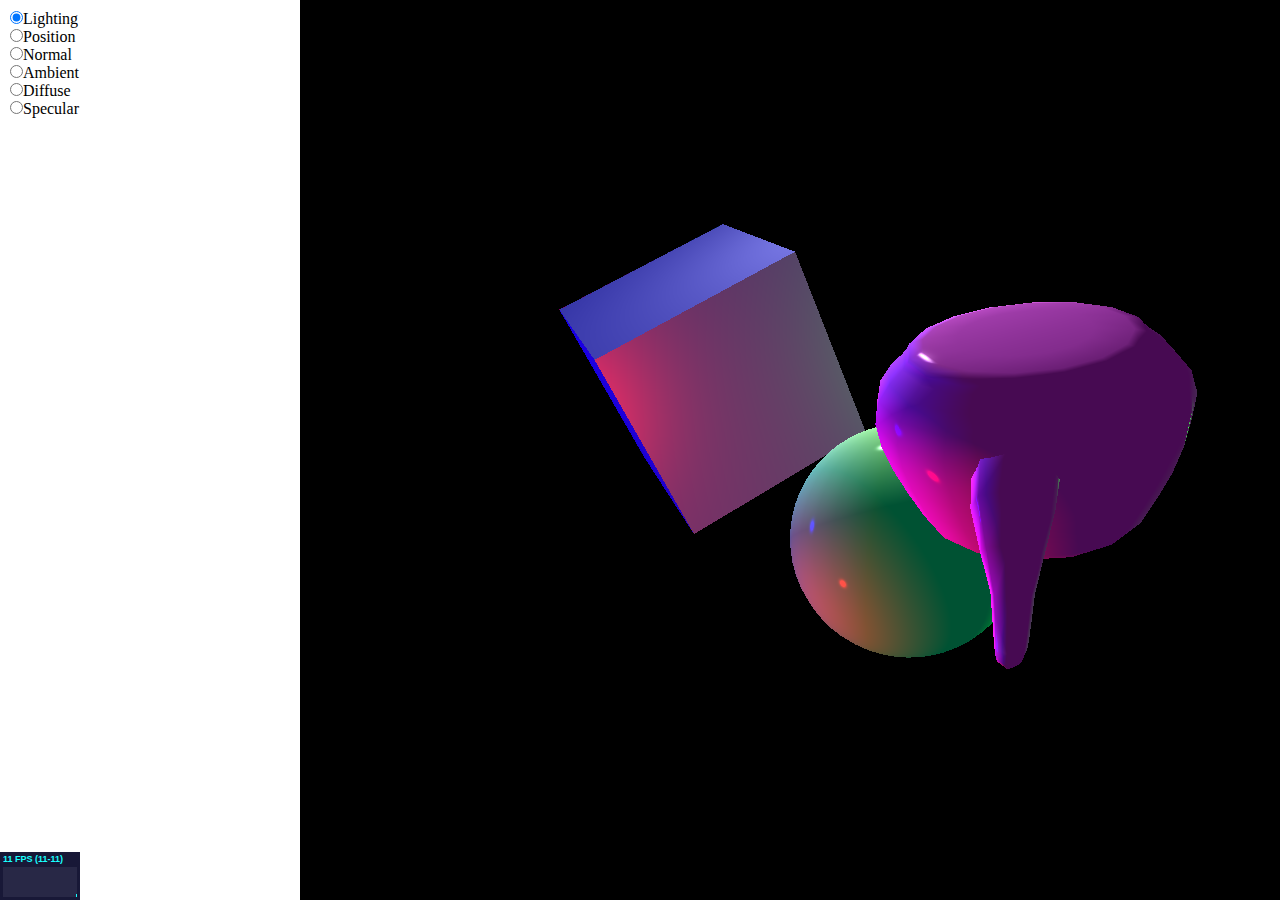
==== final/index.html @ d1ef94a2 "Final summer practice project. Simple scene with deferred lighting (static light sourses, no tone ma" ====
<html>

<head>
    <title>MM5</title>
    <meta name="viewport" content="width=device-width, initial-scale=1.0, maximum-scale=1.0, user-scalable=no">
    <link href="css/main.css" rel="stylesheet" type="text/css" />
    <meta http-equiv="content-type" content="text/html; charset=ISO-8859-1">

    <script type="text/javascript" src="js/support/libs/three.min.js"></script>
    <script type="text/javascript" src="js/support/libs/stats.min.js"></script>

    <script type="text/javascript" src="js/support/libs/jquery-3.0.0.min.js"></script>

    <script type="text/javascript" src="js/support/math/color.js"></script>
    <script type="text/javascript" src="js/support/math/math.js"></script>
    <script type="text/javascript" src="js/support/math/matr.js"></script>
    <script type="text/javascript" src="js/support/math/uv.js"></script>
    <script type="text/javascript" src="js/support/math/vec.js"></script>

    <script type="text/javascript" src="js/animation/input/mouse.js"></script>
    <script type="text/javascript" src="js/animation/camera/camera.js"></script>

    <script type="text/javascript" src="js/animation/render/primitive/primitive.js"></script>
    <script type="text/javascript" src="js/animation/render/primitive/primitive_samples.js"></script>

    <script type="text/javascript" src="js/animation/render/resources/material/material.js"></script>
    <script type="text/javascript" src="js/animation/render/resources/material/material_samples.js"></script>

    <script type="text/javascript" src="js/animation/render/resources/shader.js"></script>
    <script type="text/javascript" src="js/animation/render/resources/texture.js"></script>

    <script type="text/javascript" src="js/animation/render/deferred shading/light_manager.js"></script>
    <script type="text/javascript" src="js/animation/render/light/light.js"></script>

    <script type="text/javascript" src="js/animation/render/render.js"></script>
    <script type="text/javascript" src="js/animation/animation.js"></script>
    <script type="text/javascript" src="js/animation/units/unit_box.js"></script>

    <script type="text/javascript">
        function main(canvasId) {
            var anim = new animation();
            anim.init(canvasId);
            anim.addUnit(new unitBox());
            anim.run();
        }
    </script>
</head>

<body onload="main('canvas');">
    <canvas id='canvas' style="border: none;"></canvas>
    <div id="radio">
        <input type="radio" id="lighting" name="radio" checked="checked"><label for="lighting">Lighting</label><br>
        <input type="radio" id="position" name="radio"><label for="position">Position</label><br>
        <input type="radio" id="normal" name="radio"><label for="normal">Normal</label><br>
        <input type="radio" id="ambient" name="radio"><label for="ambient">Ambient</label><br>
        <input type="radio" id="diffuse" name="radio"><label for="diffuse">Diffuse</label><br>
        <input type="radio" id="specular" name="radio"><label for="specular">Specular</label><br>
    </div>
</body>

</html>
---- final/css/main.css ----
* {
    margin: 0;
    padding: 0;
}
html {
    overflow: hidden;
}
#canvas {
    position: absolute;
    left:300px;
}
#radio {
    position: absolute;
    top:10px;
    left:10px;
}
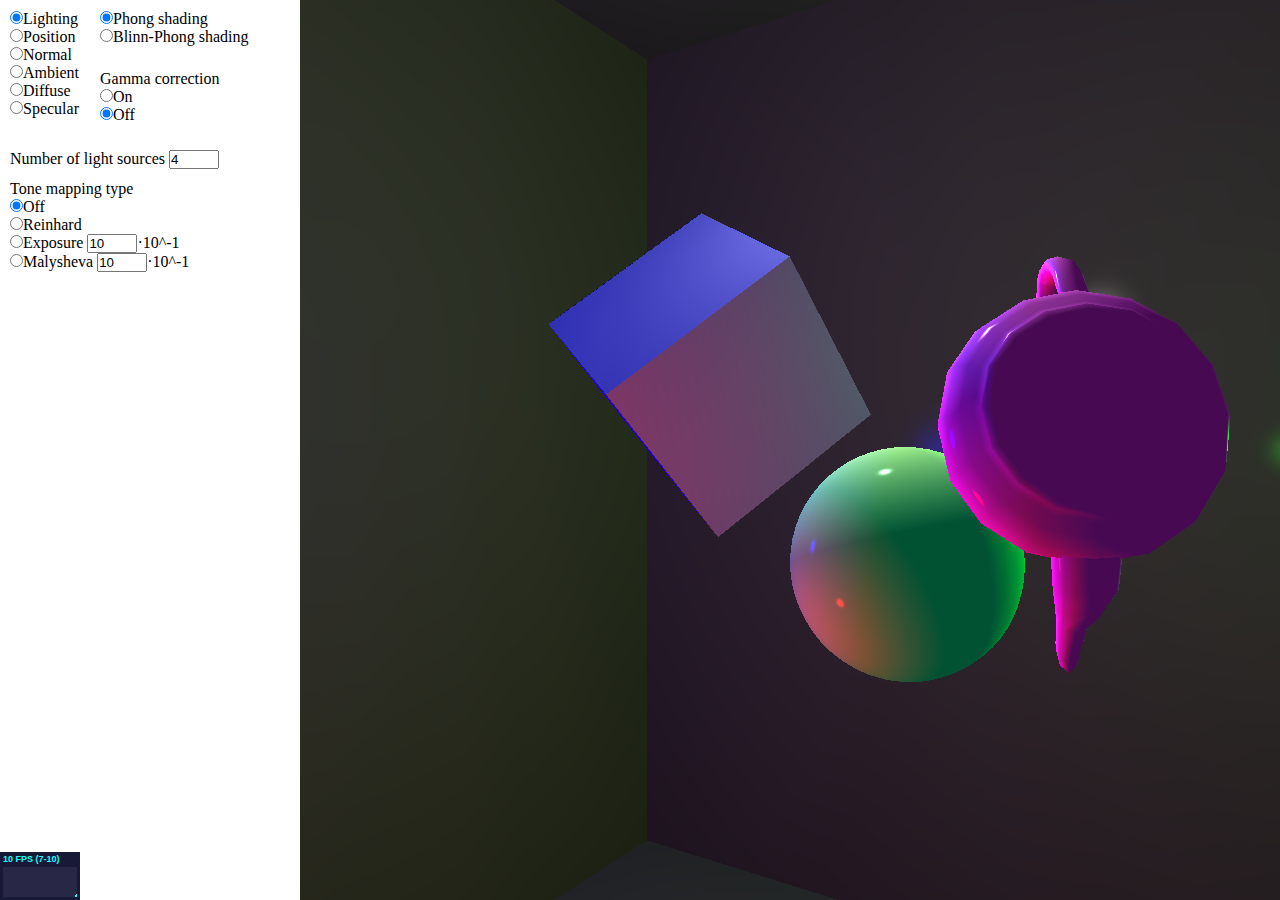
==== commit f726d461: "Added Blinn-Phong shading, gamma correction, some simple types of tone mapping, simple UI." ====
--- a/final/index.html
+++ b/final/index.html
@@ -1,7 +1,7 @@
 <html>
 
 <head>
-    <title>MM5</title>
+    <title>MM5 Advanced Lighting</title>
     <meta name="viewport" content="width=device-width, initial-scale=1.0, maximum-scale=1.0, user-scalable=no">
     <link href="css/main.css" rel="stylesheet" type="text/css" />
     <meta http-equiv="content-type" content="text/html; charset=ISO-8859-1">
@@ -47,15 +47,37 @@
 </head>
 
 <body onload="main('canvas');">
-    <canvas id='canvas' style="border: none;"></canvas>
-    <div id="radio">
+    <canvas id='canvas' style="border: none;" width="100" height="100"></canvas>
+    <form id="buffers">
         <input type="radio" id="lighting" name="radio" checked="checked"><label for="lighting">Lighting</label><br>
         <input type="radio" id="position" name="radio"><label for="position">Position</label><br>
         <input type="radio" id="normal" name="radio"><label for="normal">Normal</label><br>
         <input type="radio" id="ambient" name="radio"><label for="ambient">Ambient</label><br>
         <input type="radio" id="diffuse" name="radio"><label for="diffuse">Diffuse</label><br>
         <input type="radio" id="specular" name="radio"><label for="specular">Specular</label><br>
-    </div>
+    </form>
+    <form id="light_model">
+        <input type="radio" id="phong" name="radio" checked="checked"><label for="phong">Phong shading</label><br>
+        <input type="radio" id="blinn-phong" name="radio"><label for="blinn-phong">Blinn-Phong shading</label><br>
+    </form>
+    <form id="gamma">
+        Gamma correction<br>
+        <input type="radio" id="gamma_on" name="radio"><label for="gamma_on">On</label><br>
+        <input type="radio" id="gamma_off" name="radio" checked="checked"><label for="gamma_off">Off</label><br>
+    </form>
+    <form id="lights">
+        Number of light sources
+        <input id="num_of_lights" type="number" value="4" min="1" max="50">
+    </form>
+    <form id="tone_mapping">
+        Tone mapping type<br>
+        <input type="radio"  id="tone_mapping_off" name="radio" checked="checked"><label for="tone_mapping_off">Off</label><br>
+        <input type="radio"  id="tone_mapping_reinhard" name="radio"><label for="tone_mapping_reinhard">Reinhard</label><br>
+        <input type="radio"  id="tone_mapping_exposure" name="radio"><label for="tone_mapping_exposure">Exposure</label>
+        <input type="number" id="exposure_value" value="10" min="1" max="100"><label for="exposure_value">�10^-1</label><br>
+        <input type="radio"  id="tone_mapping_malysheva" name="radio"><label for="tone_mapping_malysheva">Malysheva</label>
+        <input type="number" id="malysheva_value" value="10" min="1" max="500"><label for="malysheva_value">�10^-1</label><br>
+    </form>
 </body>
 
 </html>--- a/final/css/main.css
+++ b/final/css/main.css
@@ -9,8 +9,37 @@
     position: absolute;
     left:300px;
 }
-#radio {
+#buffers {
     position: absolute;
     top:10px;
     left:10px;
 }
+#light_model {
+    position: absolute;
+    top:10px;
+    left:100px;
+}
+#gamma {
+    position: absolute;
+    top:70px;
+    left:100px;
+}
+#lights {
+    position: absolute;
+    top:150px;
+    left:10px;
+}
+#num_of_lights {
+    width:50px;
+}
+#tone_mapping {
+    position: absolute;
+    top:180px;
+    left:10px;
+}
+#exposure_value {
+    width:50px;
+}
+#malysheva_value {
+    width:50px;
+}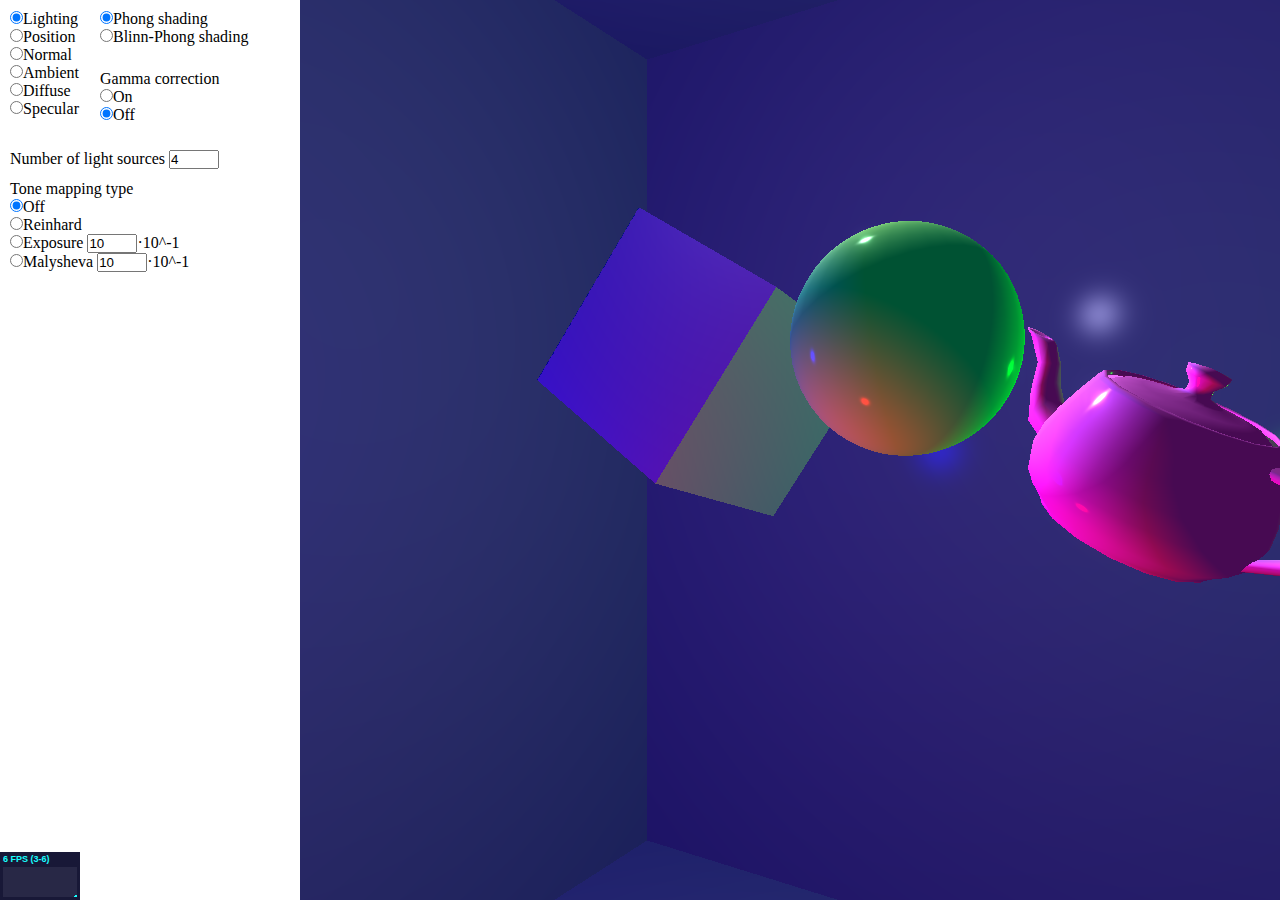
==== commit 60439eef: "Added terrible bloom" ====
--- a/final/index.html
+++ b/final/index.html
@@ -29,7 +29,11 @@
     <script type="text/javascript" src="js/animation/render/resources/shader.js"></script>
     <script type="text/javascript" src="js/animation/render/resources/texture.js"></script>
 
-    <script type="text/javascript" src="js/animation/render/deferred shading/light_manager.js"></script>
+    <script type="text/javascript" src="js/animation/render/deferred shading/lighting_manager.js"></script>
+    <script type="text/javascript" src="js/animation/render/deferred shading/geometry_pass.js"></script>
+    <script type="text/javascript" src="js/animation/render/deferred shading/lighting_pass.js"></script>
+    <script type="text/javascript" src="js/animation/render/deferred shading/post_processing.js"></script>
+    <script type="text/javascript" src="js/animation/render/deferred shading/screen_quad.js"></script>
     <script type="text/javascript" src="js/animation/render/light/light.js"></script>
 
     <script type="text/javascript" src="js/animation/render/render.js"></script>
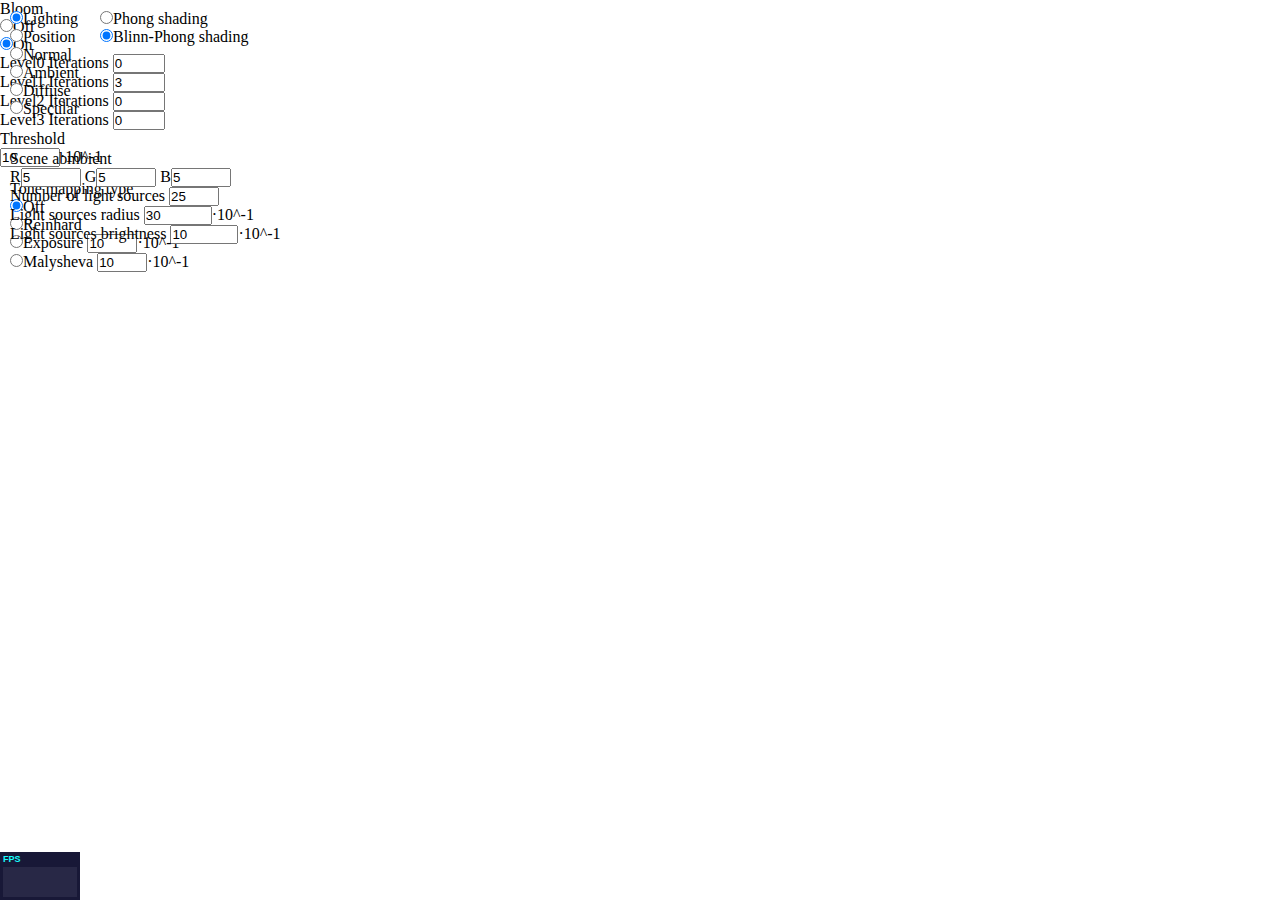
==== commit 9a4db08e: "Tuning" ====
--- a/final/index.html
+++ b/final/index.html
@@ -38,13 +38,13 @@
 
     <script type="text/javascript" src="js/animation/render/render.js"></script>
     <script type="text/javascript" src="js/animation/animation.js"></script>
-    <script type="text/javascript" src="js/animation/units/unit_box.js"></script>
+    <script type="text/javascript" src="js/animation/units/unit_skeleton.js"></script>
 
     <script type="text/javascript">
         function main(canvasId) {
             var anim = new animation();
             anim.init(canvasId);
-            anim.addUnit(new unitBox());
+            anim.addUnit(new unitSkeleton());
             anim.run();
         }
     </script>
@@ -61,17 +61,8 @@
         <input type="radio" id="specular" name="radio"><label for="specular">Specular</label><br>
     </form>
     <form id="light_model">
-        <input type="radio" id="phong" name="radio" checked="checked"><label for="phong">Phong shading</label><br>
-        <input type="radio" id="blinn-phong" name="radio"><label for="blinn-phong">Blinn-Phong shading</label><br>
-    </form>
-    <form id="gamma">
-        Gamma correction<br>
-        <input type="radio" id="gamma_on" name="radio"><label for="gamma_on">On</label><br>
-        <input type="radio" id="gamma_off" name="radio" checked="checked"><label for="gamma_off">Off</label><br>
-    </form>
-    <form id="lights">
-        Number of light sources
-        <input id="num_of_lights" type="number" value="4" min="1" max="50">
+        <input type="radio" id="phong" name="radio"><label for="phong">Phong shading</label><br>
+        <input type="radio" id="blinn-phong" name="radio" checked="checked"><label for="blinn-phong">Blinn-Phong shading</label><br>
     </form>
     <form id="tone_mapping">
         Tone mapping type<br>
@@ -82,6 +73,36 @@
         <input type="radio"  id="tone_mapping_malysheva" name="radio"><label for="tone_mapping_malysheva">Malysheva</label>
         <input type="number" id="malysheva_value" value="10" min="1" max="500"><label for="malysheva_value">�10^-1</label><br>
     </form>
+
+    <form id="bloom">
+        Bloom<br>
+        <input type="radio"  id="bloom_off" name="radio"><label for="bloom_off">Off</label><br>
+        <input type="radio"  id="bloom_on" name="radio" checked="checked"><label for="bloom_on">On</label><br>
+        Level0 Iterations
+        <input type="number" id="bloom_iterations0" value="0" min="0" max="15"><br>
+        Level1 Iterations
+        <input type="number" id="bloom_iterations1" value="3" min="0" max="15"><br>
+        Level2 Iterations
+        <input type="number" id="bloom_iterations2" value="0" min="0" max="15"><br>
+        Level3 Iterations
+        <input type="number" id="bloom_iterations3" value="0" min="0" max="15"><br>
+    </form>
+    <form id="bloom_threshold">
+        Threshold<br>
+        <input type="number" id="bloom_threshold_value" value="10" min="5" max="300">�10^-1<br>
+    </form>
+    <form id="lights">
+        Scene abmbient<br>
+        R<input id="ambient_r" type="number" value="5" min="0" max="100">
+        G<input id="ambient_g" type="number" value="5" min="0" max="100">
+        B<input id="ambient_b" type="number" value="5" min="0" max="100"><br>
+        Number of light sources
+        <input id="num_of_lights" type="number" value="25" min="1" max="50"><br>
+        Light sources radius
+        <input id="rad_of_lights" type="number" value="30" min="1" max="1000">�10^-1<br>
+        Light sources brightness
+        <input id="brightness" type="number" value="10" min="1" max="1000">�10^-1
+    </form>
 </body>
 
 </html>